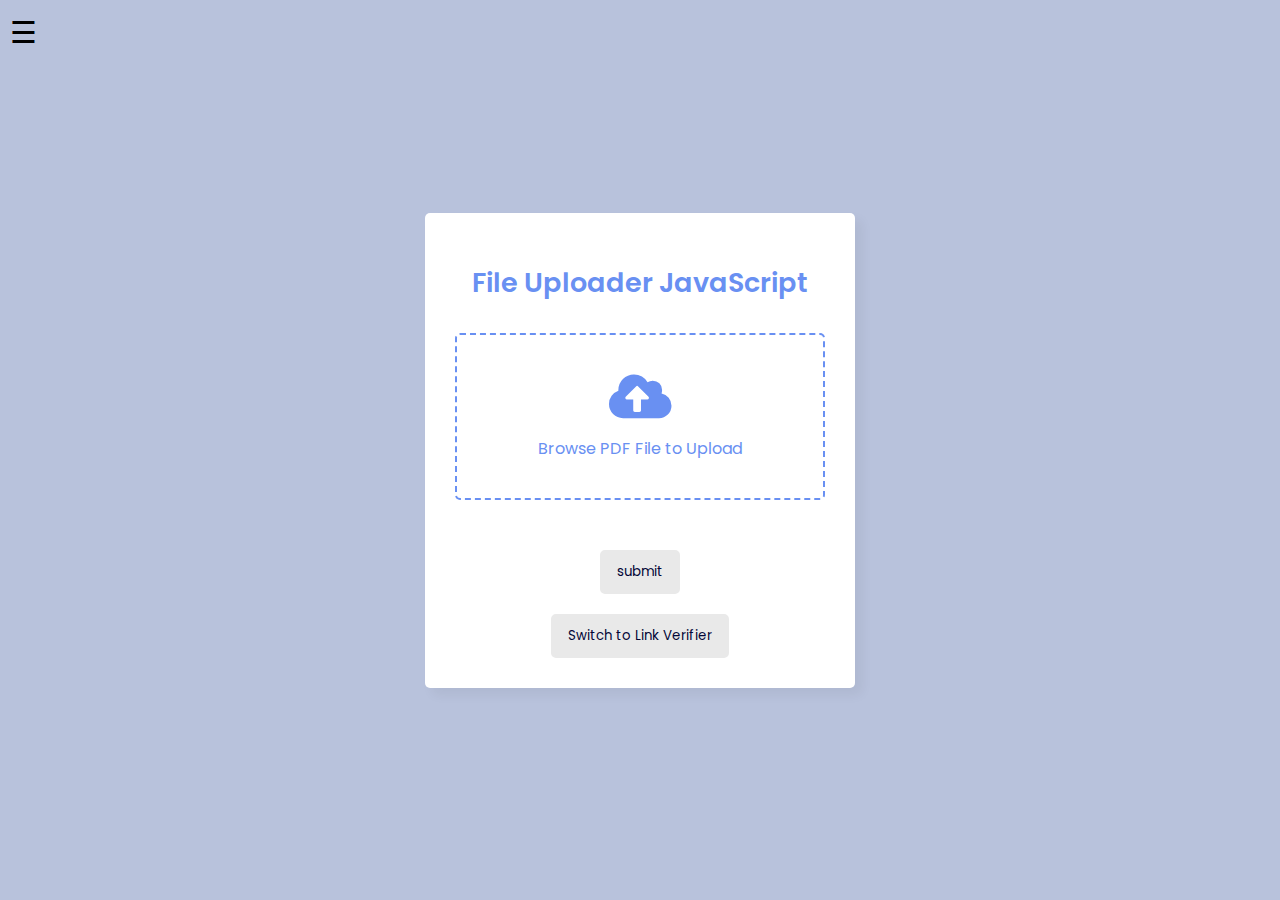
==== index.html @ f4cd7d35 "[feat] whole webiste" ====
<!DOCTYPE html>
<html lang="en">
  <head>
    <meta charset="UTF-8" />
    <meta name="viewport" content="width=device-width, initial-scale=1.0" />
    <title>Presentify Webapp</title>
    <link rel="stylesheet" href="styles.css" />
    <link
      rel="stylesheet"
      href="https://cdnjs.cloudflare.com/ajax/libs/font-awesome/5.15.3/css/all.min.css"
    />
  </head>

  <body>
    <div id="mySidenav" class="sidenav">
      <a href="javascript:void(0)" class="closebtn" onclick="closeNav()"
        >&times;</a
      >
      <div id="image-container">
        <img id="slider-image" src=""alt="Image" />
        <div class="buttons">
            <div class="next-prev">
                <button class="button" onclick="prevImage()">Prev</button>
                <button class="button" onclick="nextImage()">Next</button>
            </div>
        </div>
    </div>
    <div class="image-container">
      <img src="themeimage/default.png" class="image" onclick="setImage('default')">
      <img src="themeimage/theme1.png" class="image" onclick="setImage('theme1')">
      <img src="themeimage/theme2.png" class="image" onclick="setImage('theme2')">
      <img src="themeimage/theme3.png" class="image" onclick="setImage('theme3')">
      <img src="themeimage/theme4.png" class="image" onclick="setImage('theme4')">
      <img src="themeimage/theme5.png" class="image" onclick="setImage('theme5')">
      <img src="themeimage/theme6.png" class="image" onclick="setImage('theme6')">
      <img src="themeimage/theme7.png" class="image" onclick="setImage('theme7')">
     
  </div>
    </div>

    <div class="top-left">
      <span style="  font-size: 30px; cursor: pointer" onclick="openNav()">
        &#9776;
      </span>
    </div>

    <div class="wrapper">
      <div class="active-section colorful" id="file-uploader">
        <header>File Uploader JavaScript</header>
        <form enctype="multipart/form-data" method="post">
          <i class="fas fa-cloud-upload-alt"></i>
          <input
            class="file-input"
            type="file"
            name="file"
            hidden
            accept=".pdf"
          />
          <p>Browse PDF File to Upload</p>
        </form>
        <section class="progress-area"></section>
        <section class="uploaded-area"></section>
        <button class="colorful btnsub" type="submit" onclick="submission()">
          submit
        </button>
      </div>
      <div class="active-section colorful" id="file-uploader1">
        <button id="switch-to-link-verifier">Switch to Link Verifier</button>
      </div>

      <!-- Move the "Paste ArXiv Link" section here -->
      <div class="inactive-section colorful" id="link-verifier">
        <form id="check" enctype="multipart/form-data" method="post">
          <label for="arxivLink">Paste ArXiv Link Below:</label>
          <input
            type="text"
            id="arxivLink"
            placeholder="Enter the link of from ArXiv.org"
          />
          <button onclick="validateLink()">Validate</button>
        </form>
        <button id="switch-to-file-uploader">Switch to File Uploader</button>
      </div>
    </div>

    <script src="script.js"></script>
  </body>
</html>
---- styles.css ----
/* Import Google font - Poppins */
@import url('https://fonts.googleapis.com/css2?family=Poppins:wght@400;500;600&display=swap');

* {
  margin: 0;
  padding: 0;
  box-sizing: border-box;
  font-family: "Poppins", sans-serif;
}

body {
  display: flex;
  align-items: center;
  justify-content: center;
  min-height: 100vh;
  background: #b8c2dc;
}

.active-section {
  display: block;
}

.inactive-section {
  display: none;
}
::selection {
  color: #fff;
  background: #6990F2;
}
.sidenav {
  border: none; /* Remove the border */
}
.bottom-section {
  margin-left: 40px; /* Add left spacing */
}

.wrapper {
  width: 430px;
  background: #fff;
  border-radius: 5px;
  padding: 30px;
  box-shadow: 7px 7px 12px rgba(0, 0, 0, 0.05);
}

.wrapper header {
  color: #6990F2;
  font-size: 27px;
  font-weight: 600;
  text-align: center;
}



.wrapper form {
  height: 167px;
  display: flex;
  cursor: pointer;
  margin: 30px 0;
  align-items: center;
  justify-content: center;
  flex-direction: column;
  border-radius: 5px;
  border: 2px dashed #6990F2;
}

form :where(i, p) {
  color: #6990F2;
}

form i {
  font-size: 50px;
}

form p {
  margin-top: 15px;
  font-size: 16px;
}

.colorful {
  margin-top: 20px; /* Increased margin to add more space */
  text-align: center; /* Center justify */
}

.colorful label {
  color: #6990F2;
  margin-bottom: 10px; /* Added spacing */
 
}

.colorful input {
  border: 3px solid #6990F2;
  border-radius: 20px; /* Rounded corners */
  padding: 10px; /* Increased padding for length */
  width: 80%; /* Adjusted width */
  margin-bottom: 20px; /* Increased spacing */
}

.colorful button {
  background-color: #E9E9E9; /* Ash color */
  color: #030637; /* Blue color */
  border: 2px solid #E9E9E9; /* Ash color */
  cursor: pointer;
  padding: 10px 15px;
  border-radius: 5px;
}
.btnsub{
  position:relative;
  background-color: #E9E9E9; /* Ash color */
  color: #030637; /* Blue color */
  border: 2px solid #E9E9E9; /* Ash color */
  cursor: pointer;
  padding: 10px 15px;
  border-radius: 5px;
}
.colorful.btnsub:hover{
  background-color: #030637; /* Blue color on hover */
  color: #E9E9E9; /* Ash color on hover */  
}

.colorful button:hover {
  background-color: #030637; /* Blue color on hover */
  color: #E9E9E9; /* Ash color on hover */
}

.colorful #result {
  color: #6990F2;
}

section .row {
  margin-bottom: 10px;
  background: #E9F0FF;
  list-style: none;
  padding: 15px 20px;
  border-radius: 5px;
  display: flex;
  align-items: center;
  justify-content: space-between;
}

section .row i {
  color: #6990F2;
  font-size: 30px;
}

section .details span {
  font-size: 14px;
}

.progress-area .row .content {
  width: 100%;
  margin-left: 15px;
}

.progress-area .details {
  display: flex;
  align-items: center;
  margin-bottom: 7px;
  justify-content: space-between;
}

.progress-area .content .progress-bar {
  height: 6px;
  width: 100%;
  margin-bottom: 4px;
  background: #fff;
  border-radius: 30px;
}

.content .progress-bar .progress {
  height: 100%;
  width: 0%;
  background: #6990F2;
  border-radius: inherit;
}

.uploaded-area {
  max-height: 232px;
  overflow-y: scroll;
}

.uploaded-area.onprogress {
  max-height: 150px;
}

.uploaded-area::-webkit-scrollbar {
  width: 0px;
}

.uploaded-area .row .content {
  display: flex;
  align-items: center;
}

.uploaded-area .row .details {
  display: flex;
  margin-left: 15px;
  flex-direction: column;
}

.uploaded-area .row .details .size {
  color: #404040;
  font-size: 11px;
}

.uploaded-area i.fa-check {
  font-size: 16px;
}

.sidenav {
  height: 100%;
  width: 0;
  position: fixed;
  z-index: 1;
  top: 0;
  left: 0;
  background-color: #b8c2dc;
  overflow-x: hidden;
  transition: 0.5s;
  padding-top: 60px;
}

.sidenav a {
  padding: 8px 8px 8px 32px;
  text-decoration: none;
  font-size: 25px;
  color: #818181;
  display: block;
  transition: 0.3s;
}

.sidenav a:hover {
  color: #f1f1f1;
}

.sidenav .closebtn {
  position: absolute;
  top: 0;
  right: 25px;
  font-size: 36px;
  margin-left: 50px;
}

#main {
  transition: margin-left .5s;
  padding: 16px;
}

@media screen and (max-height: 450px) {
  .sidenav {padding-top: 15px;}
  .sidenav a {font-size: 18px;}
}
.top-left {
  position: absolute;
  top: 10px;
  left: 10px;
}


.iframe{
  margin-left: 20px;
  width:70%; 
  height:90vh; 
  border: none;
  position: absolute;
  top: 30px;
}


/* for checking  */
.image-container {
  width: 20%; /* Adjust this as needed */
  height: 82.5%; /* Full height of the sidebar */
  overflow-y: auto; /* Enable vertical scrolling */
  overflow-x: hidden; /* Hide horizontal scrollbar */
  position: absolute; /* Position relative to parent */
  top: 80px;
  right: 20px;
  padding: 10px;
  background-color: #95a8ac;
  border: 2px solid rgb(178, 219, 219);
}

.image-container img {
  display: block;
  margin-bottom: 10px;
  max-width: 100%; /* Ensure images don't exceed container width */
  height: auto;
}

#image-container {
  position:absolute;
  top: 70px;
  left: 200px;
  text-align: center;
  padding: 10px;
  border: 2px solid rgb(42, 43, 43);
  border-radius: 10px;

}
img {
  max-width: 650px;
  max-height: 650px;
  padding: 10px 10px 0px;
}
.button-container {
  margin-top: 10px;
  margin-bottom: 20px;
}
.button {
  padding: 10px 20px;
  background-color:rgb(106, 198, 201);
  color: white;
  border: solid 1px black;
  cursor: pointer;
  border-radius: 5px;
  font-size: 16px;
}

.buttons {
  display: flex;
  justify-content: center;
  align-items: center;
  margin-top: 10px;
}

.buttons .button {
  margin: 10px; /* Add spacing between buttons */
}
.button:hover {
  background-color: rgb(62, 140, 140);
}

.checkimage {

  max-height: 300px; /* Limit height of the image container */
  margin-right: 60px; /* Add margin to the right of the image container */
  overflow-x: hidden;
}
.checkimage{
  display: block;
  margin: 14px auto; /* Genuine spacing between images */
  max-width: 150px; /* Limit width of images */
}
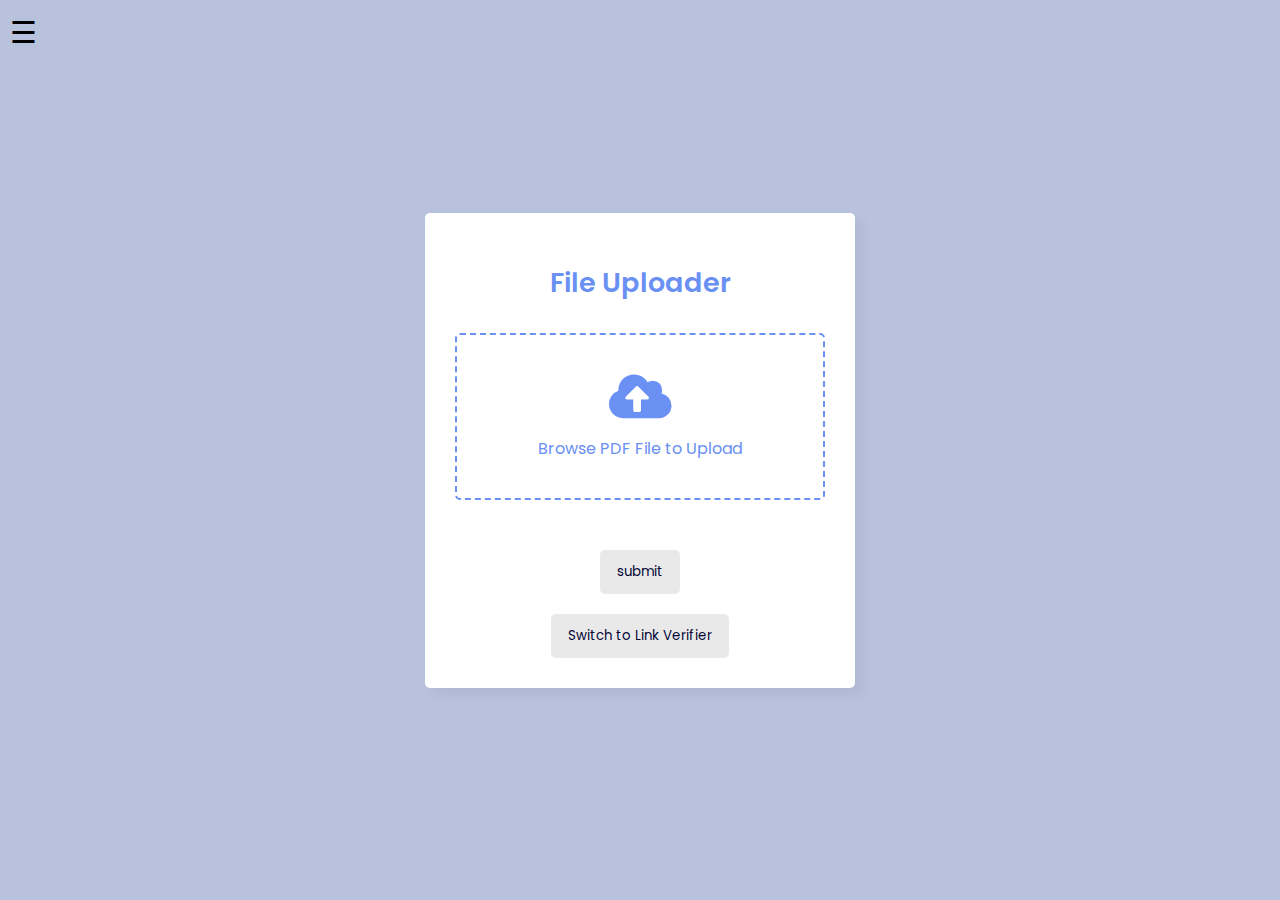
==== commit e14926b3: "[feat]pop-up message" ====
--- a/index.html
+++ b/index.html
@@ -46,7 +46,7 @@
 
     <div class="wrapper">
       <div class="active-section colorful" id="file-uploader">
-        <header>File Uploader JavaScript</header>
+        <header>File Uploader</header>
         <form enctype="multipart/form-data" method="post">
           <i class="fas fa-cloud-upload-alt"></i>
           <input
@@ -71,18 +71,22 @@
       <!-- Move the "Paste ArXiv Link" section here -->
       <div class="inactive-section colorful" id="link-verifier">
         <form id="check" enctype="multipart/form-data" method="post">
-          <label for="arxivLink">Paste ArXiv Link Below:</label>
+          <label for="arxivLink">Paste Link Below:</label>
           <input
             type="text"
             id="arxivLink"
-            placeholder="Enter the link of from ArXiv.org"
+            placeholder="Enter the link"
           />
           <button onclick="validateLink()">Validate</button>
         </form>
         <button id="switch-to-file-uploader">Switch to File Uploader</button>
       </div>
     </div>
-
+    <div id="loading_screen">
+      <div id="loader"></div>
+      <p>Please Wait...<br>Generating slides can take upto 5 minutes...<br>Feel free to browse other sites as you wait. We
+        will alert you when output is ready.</p>
+    </div>
     <script src="script.js"></script>
   </body>
-</html>
+</html>--- a/styles.css
+++ b/styles.css
@@ -340,4 +340,30 @@
   display: block;
   margin: 14px auto; /* Genuine spacing between images */
   max-width: 150px; /* Limit width of images */
+}
+#loading_screen {
+  display: none;
+  position: fixed;
+  top: auto;
+  /* left: 0; */
+  width: 100%;
+  height: 100%;
+  background-color: rgba(255, 255, 255, 0.7);
+  text-align: center;
+  align-items: center;
+  justify-content: center;
+}
+
+#loader {
+  border: 8px solid #f3f3f3;
+  border-top: 8px solid #3498db;
+  border-radius: 50%;
+  width: 50px;
+  height: 50px;
+  animation: spin 1s linear infinite;
+}
+
+@keyframes spin {
+  0% { transform: rotate(0deg); }
+  100% { transform: rotate(360deg); }
 }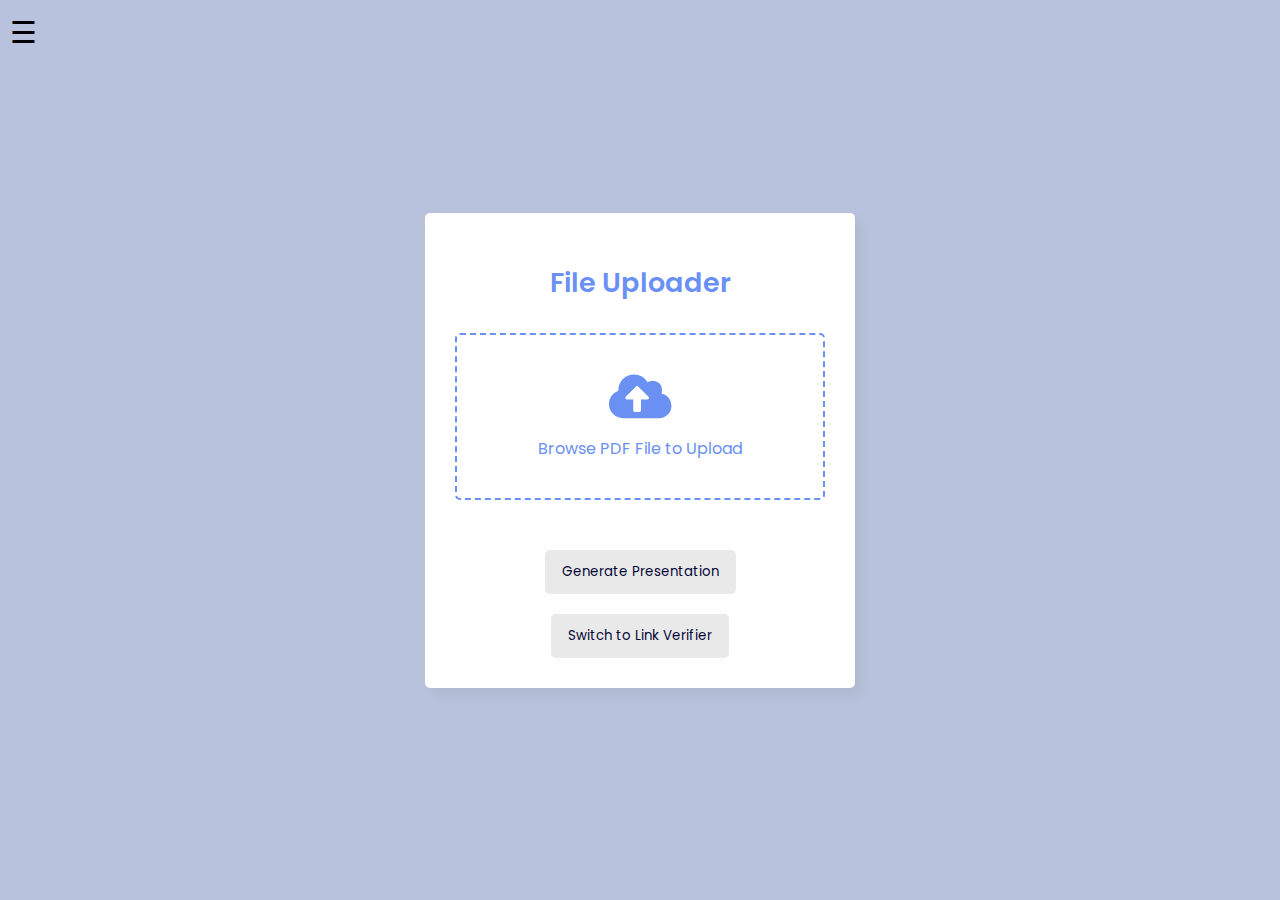
==== commit a1ffda3d: "[fix] chalne point hola hai" ====
--- a/index.html
+++ b/index.html
@@ -14,15 +14,17 @@
   <body>
     <div id="mySidenav" class="sidenav">
       <a href="javascript:void(0)" class="closebtn" onclick="closeNav()"
-        >&times;</a
+      >&times;</a
       >
+      <button class="button back-button" id="back-button" onclick="goBack()">Go Back</button>
       <div id="image-container">
         <img id="slider-image" src=""alt="Image" />
         <div class="buttons">
-            <div class="next-prev">
-                <button class="button" onclick="prevImage()">Prev</button>
-                <button class="button" onclick="nextImage()">Next</button>
-            </div>
+          <div class="next-prev">
+            <button class="button" onclick="prevImage()">Prev</button>
+            <button class="button" onclick="nextImage()">Next</button>
+          </div>
+          <button class="download-btn" onclick="downloadPPTXFiles()">Download</button>
         </div>
     </div>
     <div class="image-container">
@@ -37,7 +39,6 @@
      
   </div>
     </div>
-
     <div class="top-left">
       <span style="  font-size: 30px; cursor: pointer" onclick="openNav()">
         &#9776;
@@ -61,7 +62,7 @@
         <section class="progress-area"></section>
         <section class="uploaded-area"></section>
         <button class="colorful btnsub" type="submit" onclick="submission()">
-          submit
+          Generate Presentation
         </button>
       </div>
       <div class="active-section colorful" id="file-uploader1">
--- a/styles.css
+++ b/styles.css
@@ -366,4 +366,35 @@
 @keyframes spin {
   0% { transform: rotate(0deg); }
   100% { transform: rotate(360deg); }
+}
+
+.back-button{
+  position: absolute;
+  top: 1vw;
+  right: 1vw;
+  z-index: 9999; /* to ensure it's on top of other content */
+}
+
+
+.download-btn {
+  display: inline-block;
+  padding: 10px 20px;
+  font-size: 16px;
+  font-weight: bold;
+  color: white;
+  background-color:rgb(106, 198, 201);
+  /* border: 2px solid #007bff; */
+  border-radius: 5px;
+  cursor: pointer;
+  transition: all 0.3s ease;
+  position: absolute;
+  top: 60vh;
+  right: 31%;
+  transform: translateX(-50%);
+  z-index: 9999;
+}
+
+.download-btn:hover {
+  background-color:rgb(62, 140, 140);;
+  border-color:black;
 }